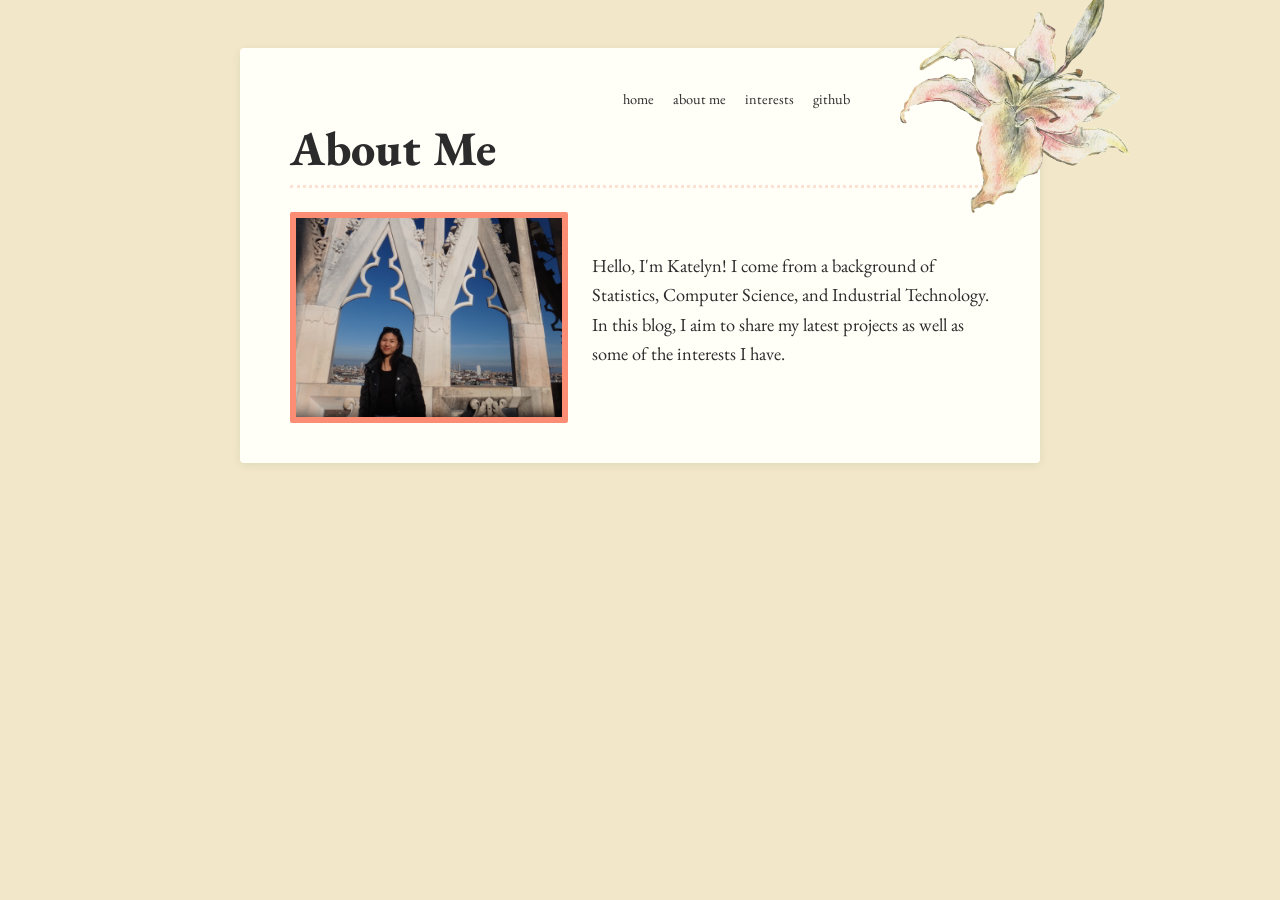
==== about.html @ 87d2dfae "Add files via upload" ====
<!doctype html>
<html lang="en">
<head>
    <meta charset="utf-8">
    <meta name="viewport" content="width=device-width, initial-scale=1">

    <title>About Me - Katelyn Chan</title>

    <!-- Bootstrap CSS -->
    <link href="https://cdn.jsdelivr.net/npm/bootstrap@5.3.7/dist/css/bootstrap.min.css" rel="stylesheet">

    <!-- Google Fonts: EB Garamond -->
    <link rel="preconnect" href="https://fonts.googleapis.com">
    <link rel="preconnect" href="https://fonts.gstatic.com" crossorigin>
    <link href="https://fonts.googleapis.com/css2?family=EB+Garamond:ital,wght@0,400..800;1,400..800&display=swap" rel="stylesheet">

    <!-- Your own CSS -->
    <link rel="stylesheet" href="css/style.css">

    <style>
        :root {
            --accent: #FB8D75;
            --accent-dark: #BE5845;
            --accent-light: #FFC4AA;
            --card-bg: #FFFEF7;
        }

        body {
            font-family: 'EB Garamond', serif;
            background-color: #F2E8C9;
            background-image: url("https://www.transparenttextures.com/patterns/beige-paper.png");
            color: #2b2b2b;
        }

        .page-card {
            position: relative;
            overflow: visible;
            max-width: 800px;
            margin: 48px auto;
            background-color: var(--card-bg);
            padding: 40px 50px;
            border-radius: 4px;
            box-shadow: 0 2px 10px rgba(0, 0, 0, 0.08);
        }

        .corner-decoration {
            position: absolute;
            top: -60px;
            right: -90px;
            width: 230px;
            height: auto;
            z-index: 2;
            pointer-events: none;
        }

        .top-nav {
            text-align: right;
            font-size: 0.9rem;
            margin-bottom: 10px;
            margin-right: 140px;
            position: relative;
            z-index: 1;
        }

        .top-nav a {
            color: #2b2b2b;
            text-decoration: none;
            margin-left: 16px;
        }

        .top-nav a:hover {
            color: var(--accent-dark);
            text-decoration: underline;
        }

        h1 {
            font-weight: 800;
            font-size: 3rem;
            margin-bottom: 6px;
        }

        .dotted-divider {
            border: none;
            border-top: 3px dotted var(--accent);
            margin: 8px 0 24px 0;
        }

        .about-photo {
            width: 100%;
            height: auto;
            border: 6px solid var(--accent);
            border-radius: 2px;
        }

        .about-text {
            font-size: 1.15rem;
            line-height: 1.6;
        }
    </style>
</head>
<body>

    <div class="page-card">

        <img src="images/corner-decoration.png" alt="" class="corner-decoration">

        <div class="top-nav">
            <a href="index.html">home</a>
            <a href="about.html">about me</a>
            <a href="index.html#interests">interests</a>
            <a href="https://github.com/" target="_blank" rel="noopener">github</a>
        </div>

        <h1>About Me</h1>
        <hr class="dotted-divider">

        <div class="row align-items-center g-4">
            <div class="col-md-5">
                <img src="images/kmc_milan.JPEG" alt="Katelyn in Milan" class="about-photo">
            </div>
            <div class="col-md-7 about-text">
                <p>Hello, I'm Katelyn! I come from a background of Statistics, Computer Science, and Industrial Technology. In this blog, I aim to share my latest projects as well as some of the interests I have.</p>
            </div>
        </div>

    </div>

    <!-- Bootstrap JavaScript -->
    <script src="https://cdn.jsdelivr.net/npm/bootstrap@5.3.7/dist/js/bootstrap.bundle.min.js"></script>
</body>
</html>
---- css/style.css ----
body {
    background-color: #ffddb0;
}
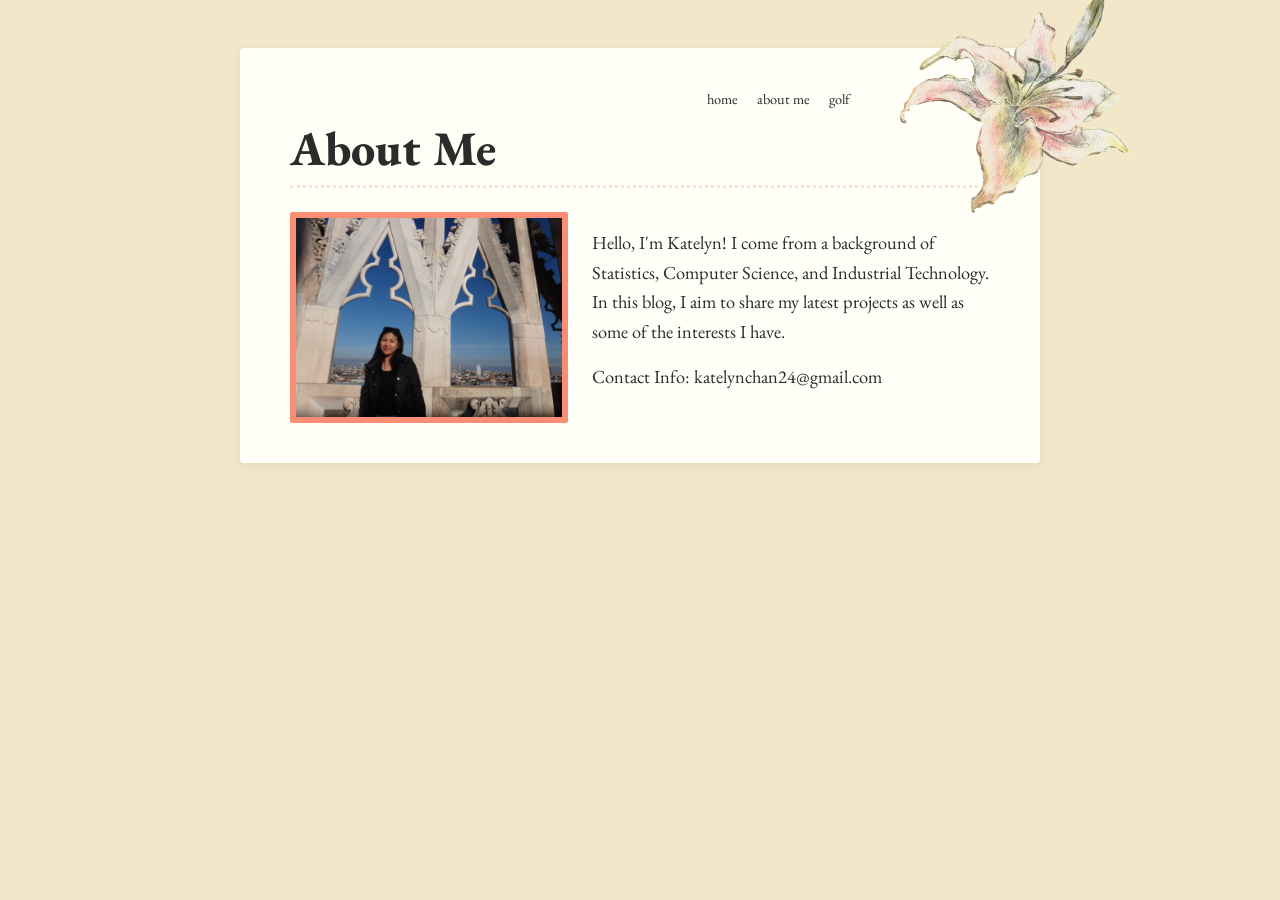
==== commit 4532d9cb: "Initial commit" ====
--- a/about.html
+++ b/about.html
@@ -107,8 +107,8 @@
         <div class="top-nav">
             <a href="index.html">home</a>
             <a href="about.html">about me</a>
-            <a href="index.html#interests">interests</a>
-            <a href="https://github.com/" target="_blank" rel="noopener">github</a>
+            <a href="golf.html">golf</a>
+            <!-- <a href="https://github.com/katelyn102" target="_blank" rel="noopener">github</a> -->
         </div>
 
         <h1>About Me</h1>
@@ -120,6 +120,7 @@
             </div>
             <div class="col-md-7 about-text">
                 <p>Hello, I'm Katelyn! I come from a background of Statistics, Computer Science, and Industrial Technology. In this blog, I aim to share my latest projects as well as some of the interests I have.</p>
+                <p>Contact Info: katelynchan24@gmail.com</p>
             </div>
         </div>
 
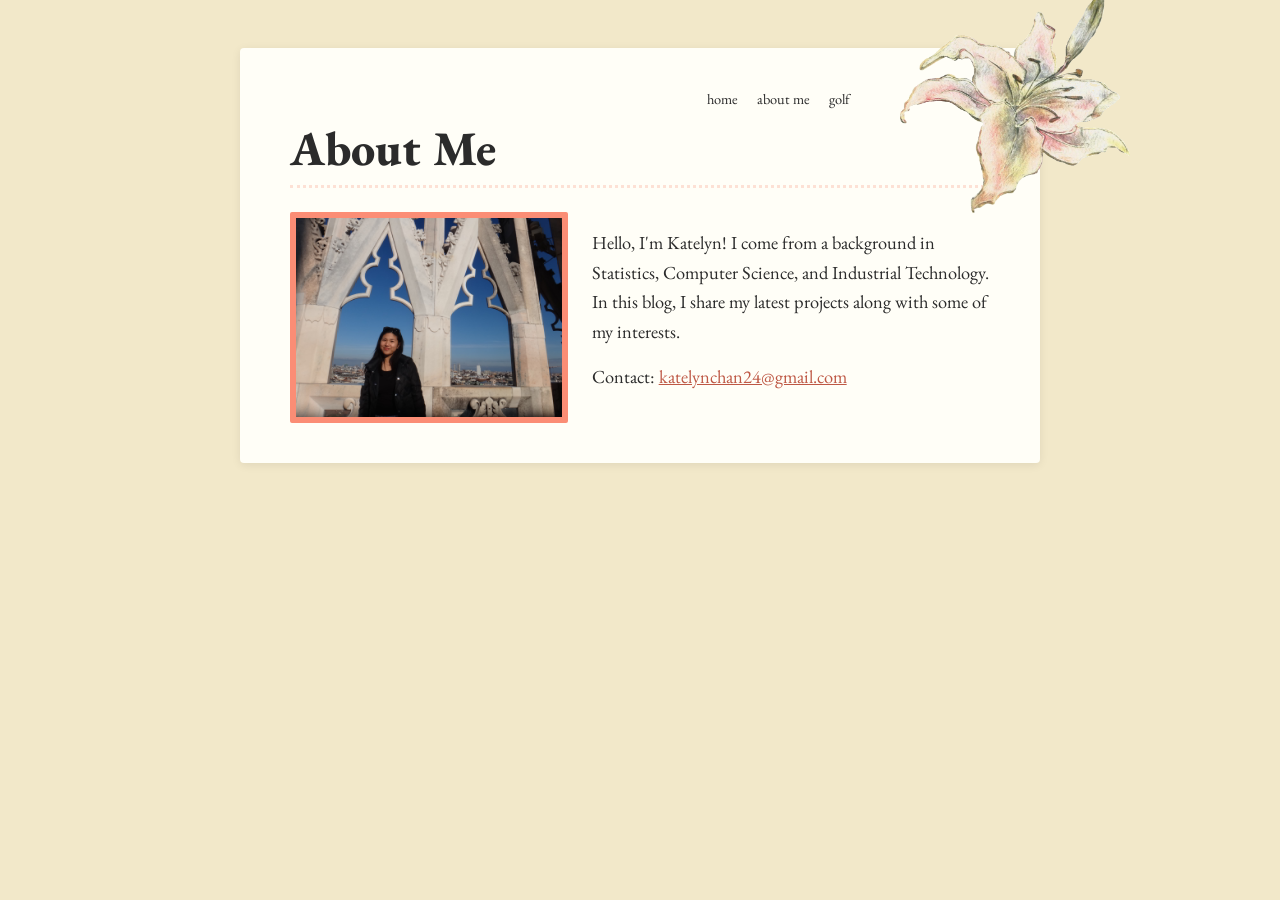
==== commit 9c6b3051: "about me mobile ready" ====
--- a/about.html
+++ b/about.html
@@ -9,12 +9,11 @@
     <!-- Bootstrap CSS -->
     <link href="https://cdn.jsdelivr.net/npm/bootstrap@5.3.7/dist/css/bootstrap.min.css" rel="stylesheet">
 
-    <!-- Google Fonts: EB Garamond -->
+    <!-- Google Font -->
     <link rel="preconnect" href="https://fonts.googleapis.com">
     <link rel="preconnect" href="https://fonts.gstatic.com" crossorigin>
     <link href="https://fonts.googleapis.com/css2?family=EB+Garamond:ital,wght@0,400..800;1,400..800&display=swap" rel="stylesheet">
 
-    <!-- Your own CSS -->
     <link rel="stylesheet" href="css/style.css">
 
     <style>
@@ -25,8 +24,13 @@
             --card-bg: #FFFEF7;
         }
 
+        html,
         body {
-            font-family: 'EB Garamond', serif;
+            overflow-x: hidden;
+        }
+
+        body {
+            font-family: "EB Garamond", serif;
             background-color: #F2E8C9;
             background-image: url("https://www.transparenttextures.com/patterns/beige-paper.png");
             color: #2b2b2b;
@@ -34,11 +38,11 @@
 
         .page-card {
             position: relative;
-            overflow: visible;
             max-width: 800px;
             margin: 48px auto;
+            padding: 40px 50px;
+            overflow: visible;
             background-color: var(--card-bg);
-            padding: 40px 50px;
             border-radius: 4px;
             box-shadow: 0 2px 10px rgba(0, 0, 0, 0.08);
         }
@@ -47,25 +51,25 @@
             position: absolute;
             top: -60px;
             right: -90px;
+            z-index: 2;
             width: 230px;
             height: auto;
-            z-index: 2;
             pointer-events: none;
         }
 
         .top-nav {
+            position: relative;
+            z-index: 1;
+            margin-right: 140px;
+            margin-bottom: 10px;
             text-align: right;
             font-size: 0.9rem;
-            margin-bottom: 10px;
-            margin-right: 140px;
-            position: relative;
-            z-index: 1;
         }
 
         .top-nav a {
+            margin-left: 16px;
             color: #2b2b2b;
             text-decoration: none;
-            margin-left: 16px;
         }
 
         .top-nav a:hover {
@@ -74,18 +78,19 @@
         }
 
         h1 {
+            margin-bottom: 6px;
+            font-size: 3rem;
             font-weight: 800;
-            font-size: 3rem;
-            margin-bottom: 6px;
         }
 
         .dotted-divider {
+            margin: 8px 0 24px;
             border: none;
             border-top: 3px dotted var(--accent);
-            margin: 8px 0 24px 0;
         }
 
         .about-photo {
+            display: block;
             width: 100%;
             height: auto;
             border: 6px solid var(--accent);
@@ -96,37 +101,102 @@
             font-size: 1.15rem;
             line-height: 1.6;
         }
+
+        .email-link {
+            color: var(--accent-dark);
+            overflow-wrap: anywhere;
+        }
+
+        .email-link:hover {
+            color: var(--accent-dark);
+        }
+
+        /* Mobile styles */
+        @media (max-width: 767.98px) {
+            .page-card {
+                margin: 20px 12px;
+                padding: 28px 22px;
+            }
+
+            .corner-decoration {
+                top: -28px;
+                right: -38px;
+                width: 120px;
+                opacity: 0.8;
+            }
+
+            .top-nav {
+                display: flex;
+                flex-wrap: wrap;
+                gap: 8px 16px;
+                margin-right: 0;
+                margin-bottom: 22px;
+                text-align: left;
+            }
+
+            .top-nav a {
+                margin-left: 0;
+                padding: 4px 0;
+                font-size: 1rem;
+            }
+
+            h1 {
+                font-size: 2.35rem;
+                line-height: 1;
+            }
+
+            .about-text {
+                font-size: 1.08rem;
+                line-height: 1.5;
+            }
+
+            .about-text p {
+                margin-bottom: 1rem;
+            }
+        }
     </style>
 </head>
+
 <body>
-
-    <div class="page-card">
-
+    <main class="page-card">
         <img src="images/corner-decoration.png" alt="" class="corner-decoration">
 
-        <div class="top-nav">
+        <nav class="top-nav" aria-label="Main navigation">
             <a href="index.html">home</a>
             <a href="about.html">about me</a>
             <a href="golf.html">golf</a>
-            <!-- <a href="https://github.com/katelyn102" target="_blank" rel="noopener">github</a> -->
-        </div>
+        </nav>
 
         <h1>About Me</h1>
         <hr class="dotted-divider">
 
         <div class="row align-items-center g-4">
-            <div class="col-md-5">
-                <img src="images/kmc_milan.JPEG" alt="Katelyn in Milan" class="about-photo">
+            <!-- col-12 ensures the image fills the phone width above the text. -->
+            <div class="col-12 col-md-5">
+                <img
+                    src="images/kmc_milan.JPEG"
+                    alt="Katelyn in Milan"
+                    class="about-photo"
+                >
             </div>
-            <div class="col-md-7 about-text">
-                <p>Hello, I'm Katelyn! I come from a background of Statistics, Computer Science, and Industrial Technology. In this blog, I aim to share my latest projects as well as some of the interests I have.</p>
-                <p>Contact Info: katelynchan24@gmail.com</p>
+
+            <div class="col-12 col-md-7 about-text">
+                <p>
+                    Hello, I'm Katelyn! I come from a background in Statistics,
+                    Computer Science, and Industrial Technology. In this blog, I
+                    share my latest projects along with some of my interests.
+                </p>
+
+                <p>
+                    Contact:
+                    <a class="email-link" href="mailto:katelynchan24@gmail.com">
+                        katelynchan24@gmail.com
+                    </a>
+                </p>
             </div>
         </div>
-
-    </div>
-
-    <!-- Bootstrap JavaScript -->
+    </main>
+
     <script src="https://cdn.jsdelivr.net/npm/bootstrap@5.3.7/dist/js/bootstrap.bundle.min.js"></script>
 </body>
 </html>
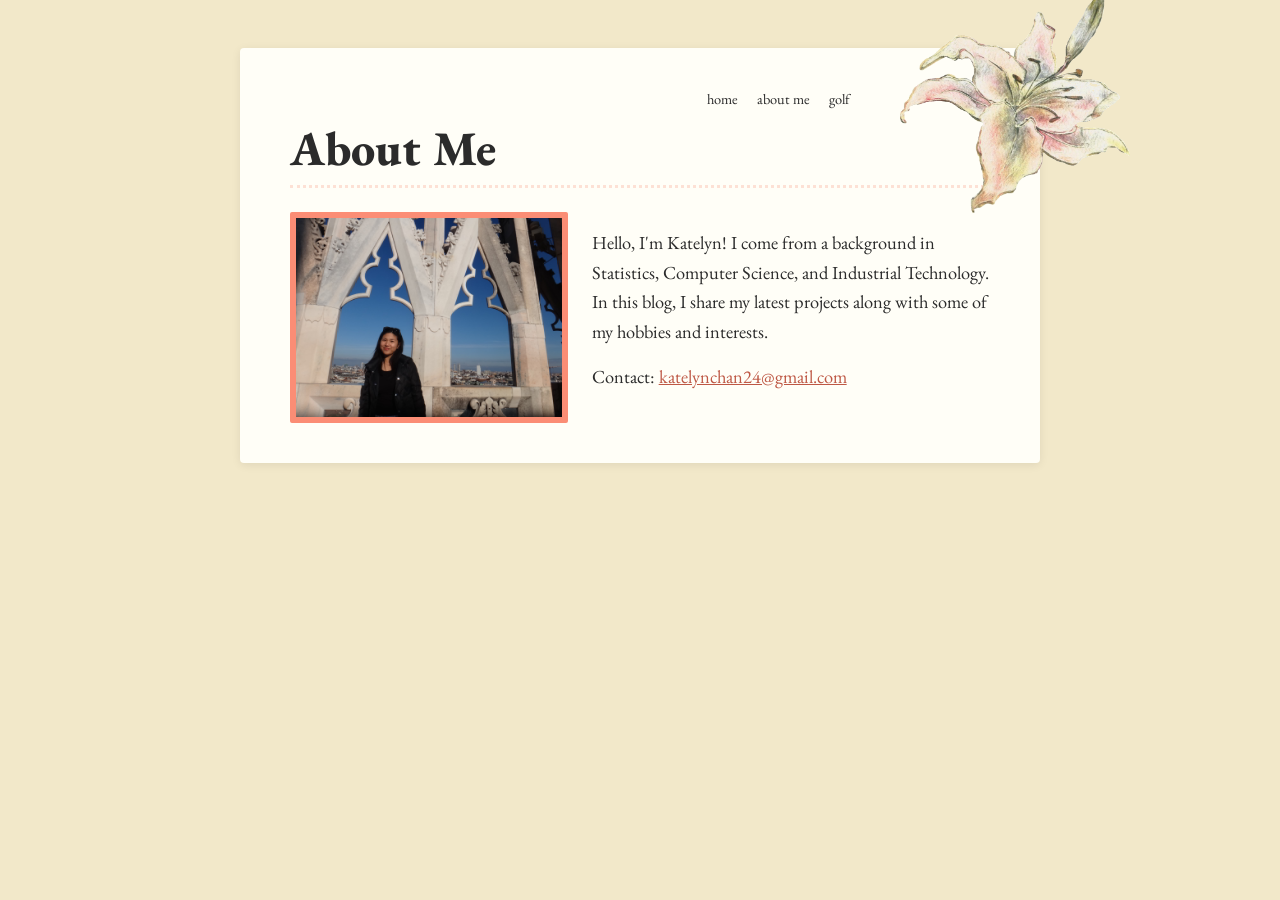
==== commit 53a68c9e: "added consulting" ====
--- a/about.html
+++ b/about.html
@@ -184,7 +184,7 @@
                 <p>
                     Hello, I'm Katelyn! I come from a background in Statistics,
                     Computer Science, and Industrial Technology. In this blog, I
-                    share my latest projects along with some of my interests.
+                    share my latest projects along with some of my hobbies and interests.
                 </p>
 
                 <p>
